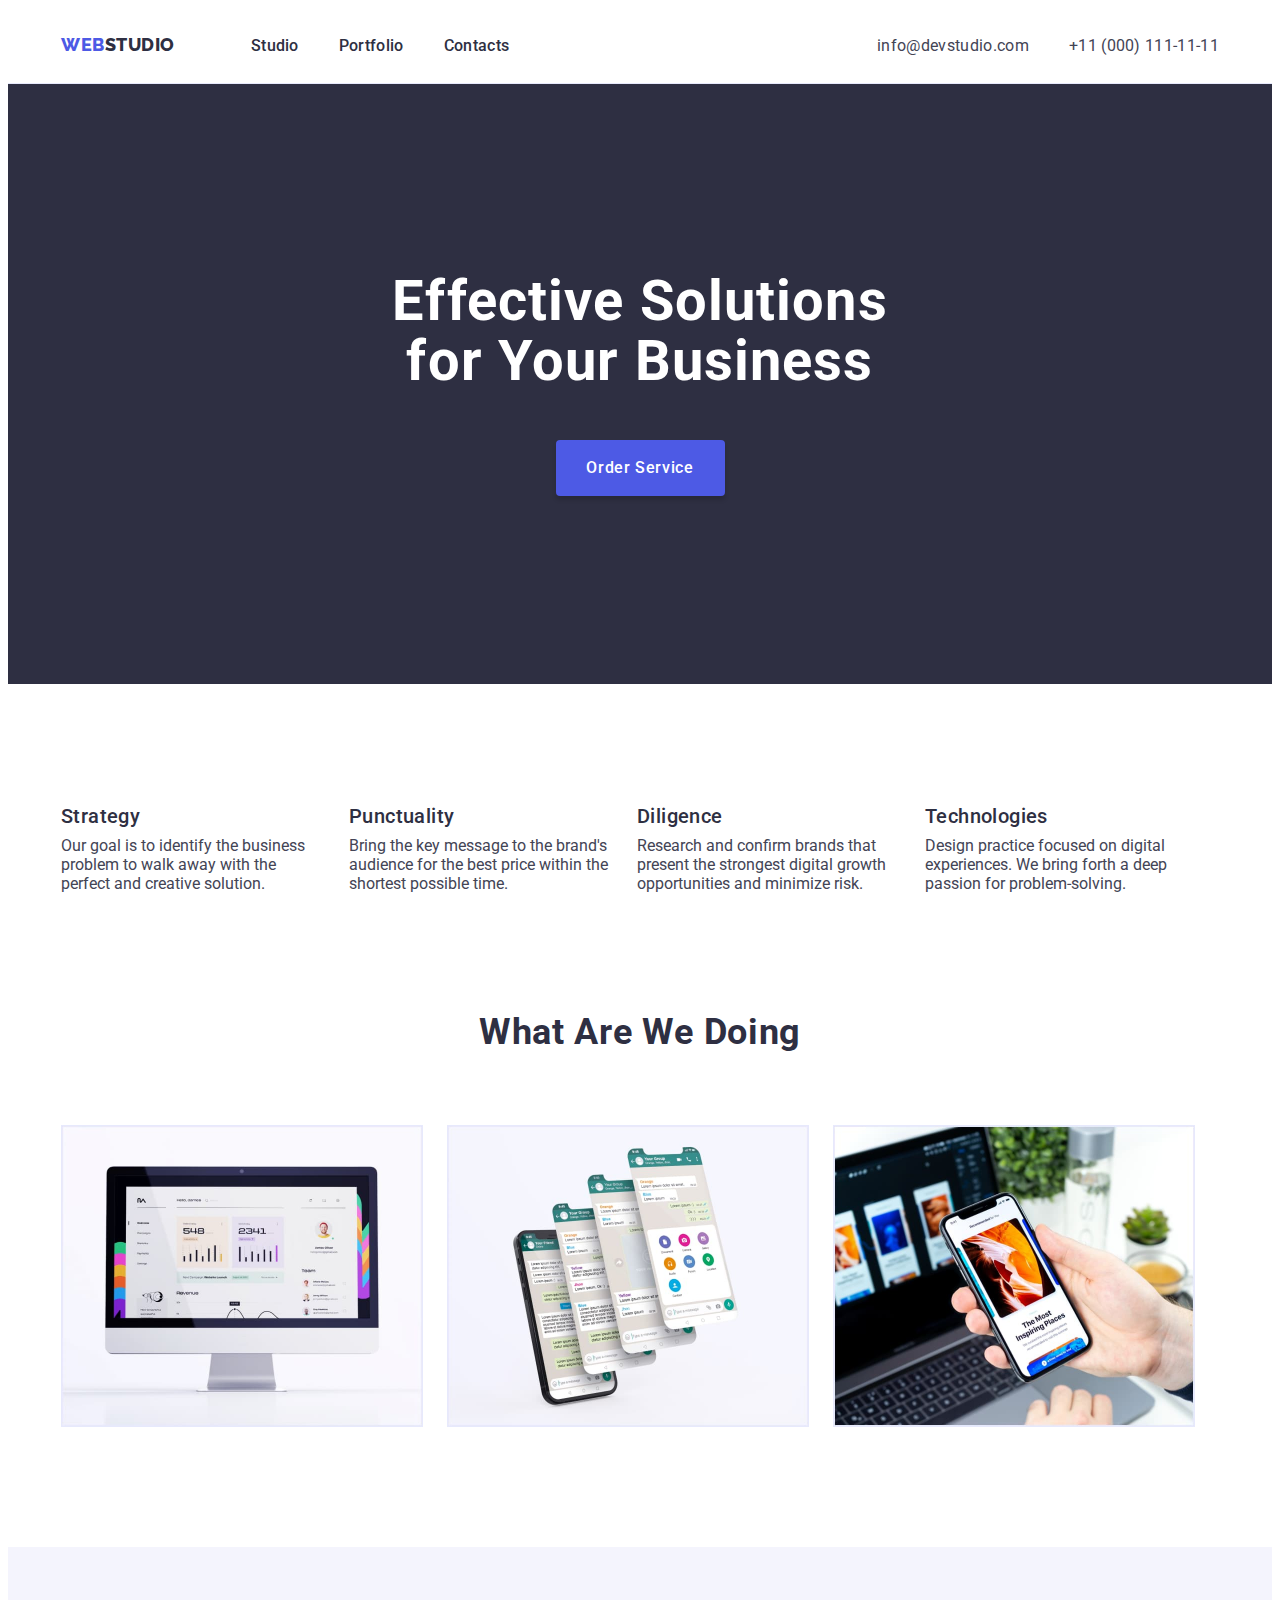
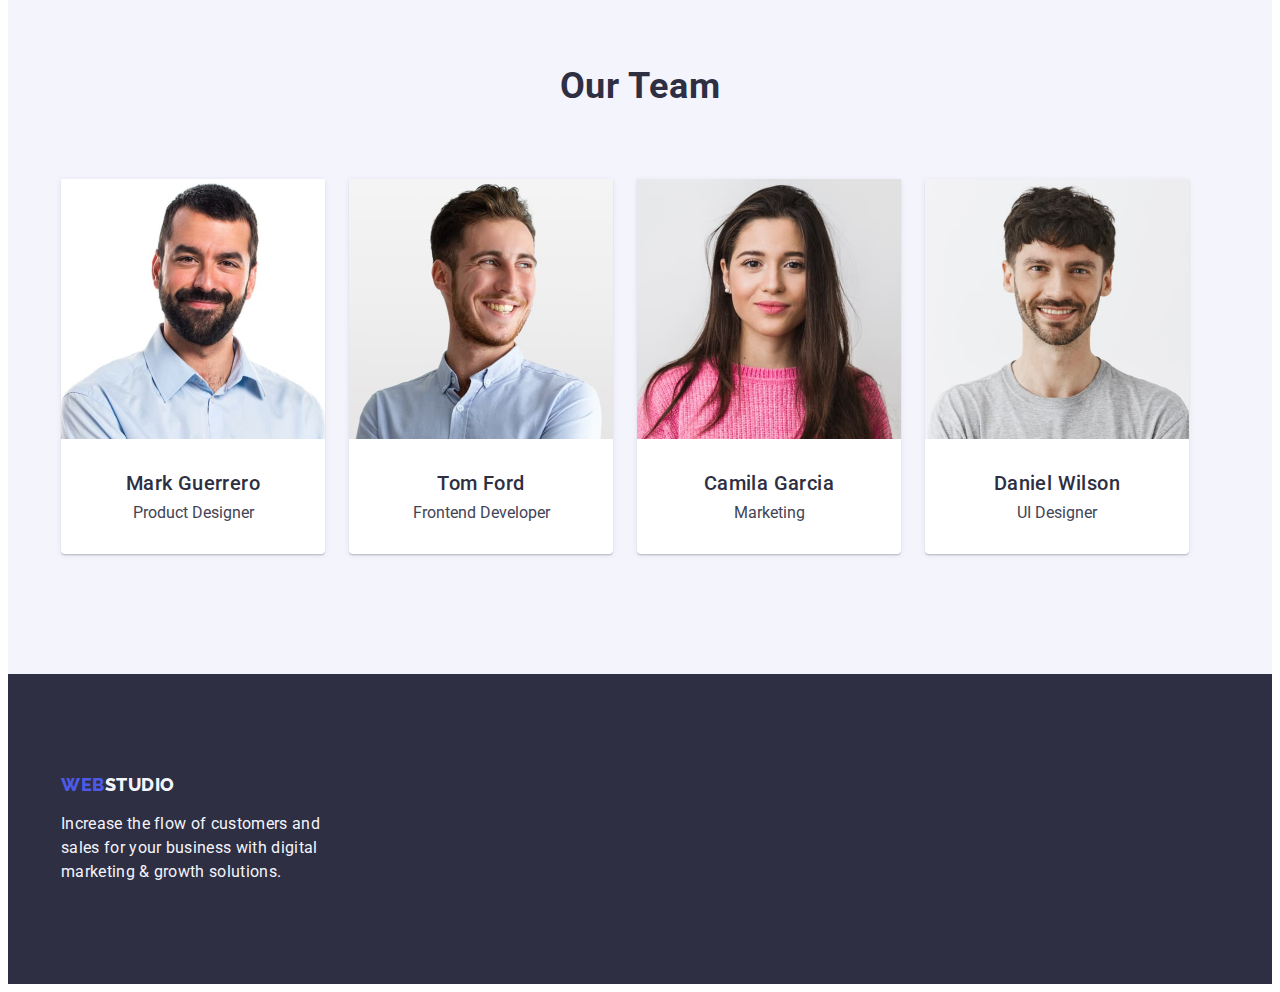
==== index.html @ fdedf4cd "Initial commit" ====
<!DOCTYPE html>
<html lang="en">
<head>
    <meta charset="UTF-8">
    <meta http-equiv="X-UA-Compatible" content="IE=edge">
    <meta name="viewport" content="width=device-width, initial-scale=1.0">
    <title>WebStudio</title>
    <link rel="preconnect" href="https://fonts.googleapis.com">
    <link rel="preconnect" href="https://fonts.gstatic.com" crossorigin>
    <link href="https://fonts.googleapis.com/css2?family=Raleway:wght@800&family=Roboto:wght@400;500;700;900&display=swap"
        rel="stylesheet">
    <link rel="stylesheet" href="https://cdnjs.cloudflare.com/ajax/libs/modern-normalize/1.1.0/modern-normalize.min.css" integrity="sha512-wpPYUAdjBVSE4KJnH1VR1HeZfpl1ub8YT/NKx4PuQ5NmX2tKuGu6U/JRp5y+Y8XG2tV+wKQpNHVUX03MfMFn9Q==" crossorigin="anonymous" referrerpolicy="no-referrer" />
    <link rel="stylesheet" href="./css/styles.css">
</head>
<body>
 <!-- HEADER -->
    <header class="header">
        <div class="container header-container">
<!-- NAVIGATION -->
            <nav class="header-menu">
                <a class="header-logo logo link" href="./index.html">
                    Web<span class="black-part-logo">Studio</span>
                </a>
                <ul class="header-menu-list list">
                    <li class="header-menu-item list-item">
                        <a class="header-menu-link link" href="./index.html">Studio</a>
                    </li>
                    <li class="header-menu-item list-item">
                        <a class="header-menu-link link" href="./portfolio.html">Portfolio</a>
                    </li>
                    <li class="header-menu-item list-item">
                        <a class="header-menu-link link" href="">Contacts</a>
                    </li>
                </ul>
            </nav>
    <!-- /NAVIGATION -->
            <address class="header-contact">
                <ul class="header-contact-list list">
                    <li class="header-contact-item list-item">
                        <a class="info-link link" href="mailto:info@devstudio.com">info@devstudio.com</a>
                    </li>
                    <li class="header-contact-item list-item">
                        <a class="info-link link" href="tel:+110001111111">+11 (000) 111-11-11</a>
                    </li>
                </ul>
            </address>
        </div>
    </header>
<!-- /HEADER -->
<!-- MAIN -->
    <main >
<!-- HERO -->
        <section class="hero">
            <div class="container">
                <h1 class="hero-title primary-title">Effective Solutions for Your Business</h1>
                <button class="hero-order-btn" type="button">Order Service</button>
        </div>
        </section>
<!-- /HERO -->
<!-- PRODUCTIVITY -->
        <section class="productivity section">
            <div class="container">
                <h2 hidden class="productivity-title secondary-title ">Productivity</h2>
                <ul class="productivity-list list">
                    <li class="productivity-item list-item">
                        <h3 class="productivity-subtitle title-cards" >Strategy</h3>
                        <p class="productivity-text">Our goal is to identify the business problem to walk away with the perfect and creative solution.</p>
                    </li>
                    <li class="productivity-item list-item">
                        <h3 class="productivity-subtitle title-cards">Punctuality</h3>
                        <p class="productivity-text">Bring the key message to the brand's audience for the best price within the shortest possible time.</p>
                    </li>
                    <li class="productivity-item list-item">
                        <h3 class="productivity-subtitle title-cards">Diligence</h3>
                        <p class="productivity-text">Research and confirm brands that present the strongest digital growth opportunities and minimize risk.</p>
                    </li>
                    <li class="productivity-item list-item">
                        <h3 class="productivity-subtitle title-cards">Technologies</h3>
                        <p class="productivity-text">Design practice focused on digital experiences. We bring forth a deep passion for problem-solving.</p>
                    </li>
                </ul>
        </div>
        </section>
<!-- /PRODUCTIVITY -->
<!-- ACTIVITY -->
       <section class="activity">
            <div class="container">
                <h2 class="actitvity-title secondary-title">What are we doing</h2>
                <ul class="activity-list list">
                    <li class="activity-item list-item">
                        <img class="activity-img" src="./images/image1.jpg" alt="computer with website" width="360" height="300">
                    </li>
                    <li class="activity-item list-item">
                        <img class="activity-img" src="./images/image2.jpg" alt="live chat support" width="360" height="300">
                    </li>
                    <li class="activity-item list-item">
                        <img class="activity-img" src="./images/image3.jpg" alt="site application" width="360" height="300">
                    </li>
                </ul>
            </div>
       </section>
<!-- /ACTIVITY -->
<!-- TEAM -->
        <section class="team section">
            <div class="container">
                <h2 class="team-title secondary-title">Our Team</h2>
                <ul class="team-list list">
                    <li class="team-item list-item">
                        <img class="team-img img" src="./images/team1.jpg" alt="team representative Mark" width="264" height="260">
                        <div class="text-cards">
                            <h3 class="team-subtitle title-cards">Mark Guerrero</h3> 
                            <p class="team-text ">Product Designer</p> 
                        </div>
                    </li>
                    <li class="team-item list-item">
                        <img class="team-img img" src="./images/team2.jpg" alt="team representative Tom" width="264" height="260">
                        <div class="text-cards">
                            <h3 class="team-subtitle title-cards">Tom Ford</h3>
                            <p class="team-text ">Frontend Developer</p>
                        </div>
                    </li>
                    <li class="team-item list-item">
                        <img class="team-img img" src="./images/team3.jpg" alt="team representative Camila" width="264" height="260">
                        <div class="text-cards">
                            <h3 class="team-subtitle title-cards">Camila Garcia</h3>
                            <p class="team-text ">Marketing</p> 
                        </div>
                    </li>
                    <li class="team-item list-item">
                        <img class="team-img img" src="./images/team4.jpg" alt="team representative Daniel" width="264" height="260">
                        <div class="text-cards">
                            <h3 class="team-subtitle title-cards">Daniel Wilson</h3>  
                            <p class="team-text ">UI Designer</p> 
                        </div>
                    </li>
                </ul>
            </div>
        </section>
<!-- /TEAM -->
    </main>
<!-- /MAIN -->
<!-- FOOTER -->
    <footer class="footer">
        <div class="container">
            <a class="footer-logo logo link" href="./index.html">
                Web<span class="footer-span black-part-logo">Studio</span>
            </a>
            <p class="footer-text">Increase the flow of customers and sales for your business with digital marketing & growth solutions.</p>
        </div>
    </footer>
<!-- /FOOTER -->
</body>
</html>
---- css/styles.css ----
:root{
    --main-font: "Roboto", sans-serif;
    --secondary-font: 'Raleway', sans-serif;
    --main-text-color: #2E2F42;
    --secondary-text-color: #434455;
    --background-title-btn-color: #FFFFFF;
    --logo-btn-color: #4d5ae5;
    --hover-color: #404BBF;
    --team-filter-footer-background: #F4F4FD;
    --border-header-color: #E7E9FC;
}

li {
    list-style: none;
}

a {
    text-decoration: none;
}

p, 
h1, 
h2, 
h3, 
h4, 
h5, 
h6{
    margin: 0;
}

ul{
    margin: 0;
    padding-left: 0;
}

button{
    cursor: pointer;
}

address{
    font-style: normal;
}

img{
    display: block;
}

.container{
    width: 1158px;
    padding-right: 15px;
    padding-left: 15px;
    margin: 0 auto;
}

.section{
    padding-top: 120px;
    padding-bottom: 120px;
}
/* ======= COMPONENTS ======= */
.secondary-title {
    font-weight: 700;
    font-size: 36px;
    line-height: 1.11;
    letter-spacing: 0.02em;
    text-transform: capitalize;
    text-align: center;
    color: var(--main-text-color);
    margin-bottom: 72px;
}

.title-cards {
    font-weight: 500;
    font-size: 20px;
    line-height: 1.2;
    letter-spacing: 0.02em;
    color: var(--main-text-color);
    margin-bottom: 8px;
}

/* ======= /COMPONENTS ======= */
body {
    background-color: var(--background-title-btn-color);
    font-family: var(--main-font);
    font-size: 16px;
    color: var(--secondary-text-color);
}
/* =======HEADER======= */
.header{
    border-bottom: 1px solid var(--border-header-color);
    padding-top: 25.5px;
    padding-bottom: 25.5px;
}
/* ======= LOGO ======= */
.logo {
    font-family: var(--secondary-font);
    font-weight: 800;
    font-size: 18px;
    line-height: 1.17;
    letter-spacing: 0.03em;
    text-transform: uppercase;
    color: var(--logo-btn-color);
    margin-right: 76px;
}

.black-part-logo {
    color: var(--main-text-color);
}

/* ======= /LOGO ======= */
/* ======= NAV ======= */
.header-container{
    display: flex;
    align-items: center;
    
}

.header-menu{
    display: flex;
    margin-right: auto;
}

.header-menu-link {
    font-weight: 500;
    color: var(--main-text-color);
    letter-spacing: 0.02em;
    line-height: 1.5;
}

.header-menu-list{
    display: flex;
    gap: 40px;
}

.header-menu-link:hover,
.header-menu-link:focus {
    color: var(--hover-color);
}

.header-contact {
    color: var(--secondary-text-color);
    letter-spacing: 0.02em;
    line-height: 1.5;
}

.header-contact-list{
    display: flex;
    gap: 40px;
}

.info-link {
    color: var(--secondary-text-color);
}

.info-link:hover,
.info-link:focus {
    color: var(--hover-color);
}

/* ======= CONTACTS ======= */

/* ======= HERO ======= */
.hero {
    background-color: var(--main-text-color);
    padding-top: 188px;
    padding-bottom: 188px;
}

.hero-title{
    max-width: 496px;
    margin: 0 auto 48px;
}
.primary-title {
    text-align: center;
    font-size: 56px;
    line-height: 1.07;
    letter-spacing: 0.02em;
    color: var(--background-title-btn-color);
}

.hero-order-btn {
    display: block;
    min-width: 169px;
    height: 56px;
    background-color: var(--logo-btn-color);
    font-family: var(--main-font);
    font-weight: 500;
    font-size: 16px;
    line-height: 1.5;
    letter-spacing: 0.04em;
    color: var(--background-title-btn-color);
    border-radius: 4px;
    box-shadow: 0px 4px 4px rgba(0, 0, 0, 0.15);
    border: none;
    padding: 0;
    margin: 0 auto;
}

.hero-order-btn:hover,
.hero-order-btn:focus {
    background-color: var(--hover-color);
    cursor: pointer;
}
/* =======PRODUCTIVITY====== */
.productivity-list{
    display: flex;
    gap: 24px;
}

.productivity-item{
    width: 264px;
}

/* =======ACTIVITY====== */
.activity{
    padding-bottom: 120px;
}

.activity-list{
    display: flex;
    gap: 24px;
}

.activity-item{
    border: 1px solid #E7E9FC;
}
/* ======= TEAM ======= */
.team {
    background-color:var(--team-filter-footer-background);
}

.team-list{
    display: flex;
    gap: 24px;
}

.team-item {
    background-color: var(--background-title-btn-color);
    box-shadow: 0px 1px 6px rgba(46, 47, 66, 0.08), 0px 1px 1px rgba(46, 47, 66, 0.16), 0px 2px 1px rgba(46, 47, 66, 0.08);
    border-radius: 0px 0px 4px 4px;
}

.team-subtitle{
    text-align: center;
}

.team-text{
    text-align: center;
}

.text-cards{
    padding-bottom: 32px;
    padding-top: 32px;
}

/* ======= FOOTER ======= */
.footer {
    background-color: var(--main-text-color);
    padding-top: 100px;
    padding-bottom: 100px;
}

.footer-span {
    color: var(--team-filter-footer-background);
}

.footer-text {
    color: var(--team-filter-footer-background);
    letter-spacing: 0.02em;
    line-height: 1.5;
    margin-top: 17.5px;
    width: 264px;
}


/* ======= /FOOTER ======= */
/* ========PORTFOLIO====== */
.filter{
    padding-top: 96px;
    padding-bottom: 120px;
}
.filter-btn {
    background-color: var(--team-filter-footer-background);
    font-family: var(--main-font);
    font-weight: 500;
    font-size: 16px;
    line-height: 1.5;
    letter-spacing: 0.04em;
    color: var(--logo-btn-color);
    border: 1px solid #E7E9FC;
    border-radius: 4px;
    padding: 12px 24px;
}
.filter-list{
    margin-bottom: 72px;
    display: flex;
    justify-content: center;
    gap: 24px;
}
.filter-btn:hover,
.filter-btn:focus {
    background-color: var(--hover-color);
    cursor: pointer;
    color: var(--background-title-btn-color);
}

.portfolio-text {
    color: var(--secondary-text-color);
    letter-spacing: 0.02em;
    line-height: 1.5;
}
.portfolio-list{
    display: flex;
    flex-wrap: wrap;
}

.portfolio-item{
    border: 1px solid #E7E9FC;
    margin-right: 21px;
    margin-bottom: 48px;
}

.portfolio-item:nth-child(3n + 3){
    margin-right: 0;
}

.portfolio-item:nth-last-child(-n + 3) {
    margin-bottom: 0;
}

.portfolio-img-link > .text-cards{
    padding-left: 16px;
}
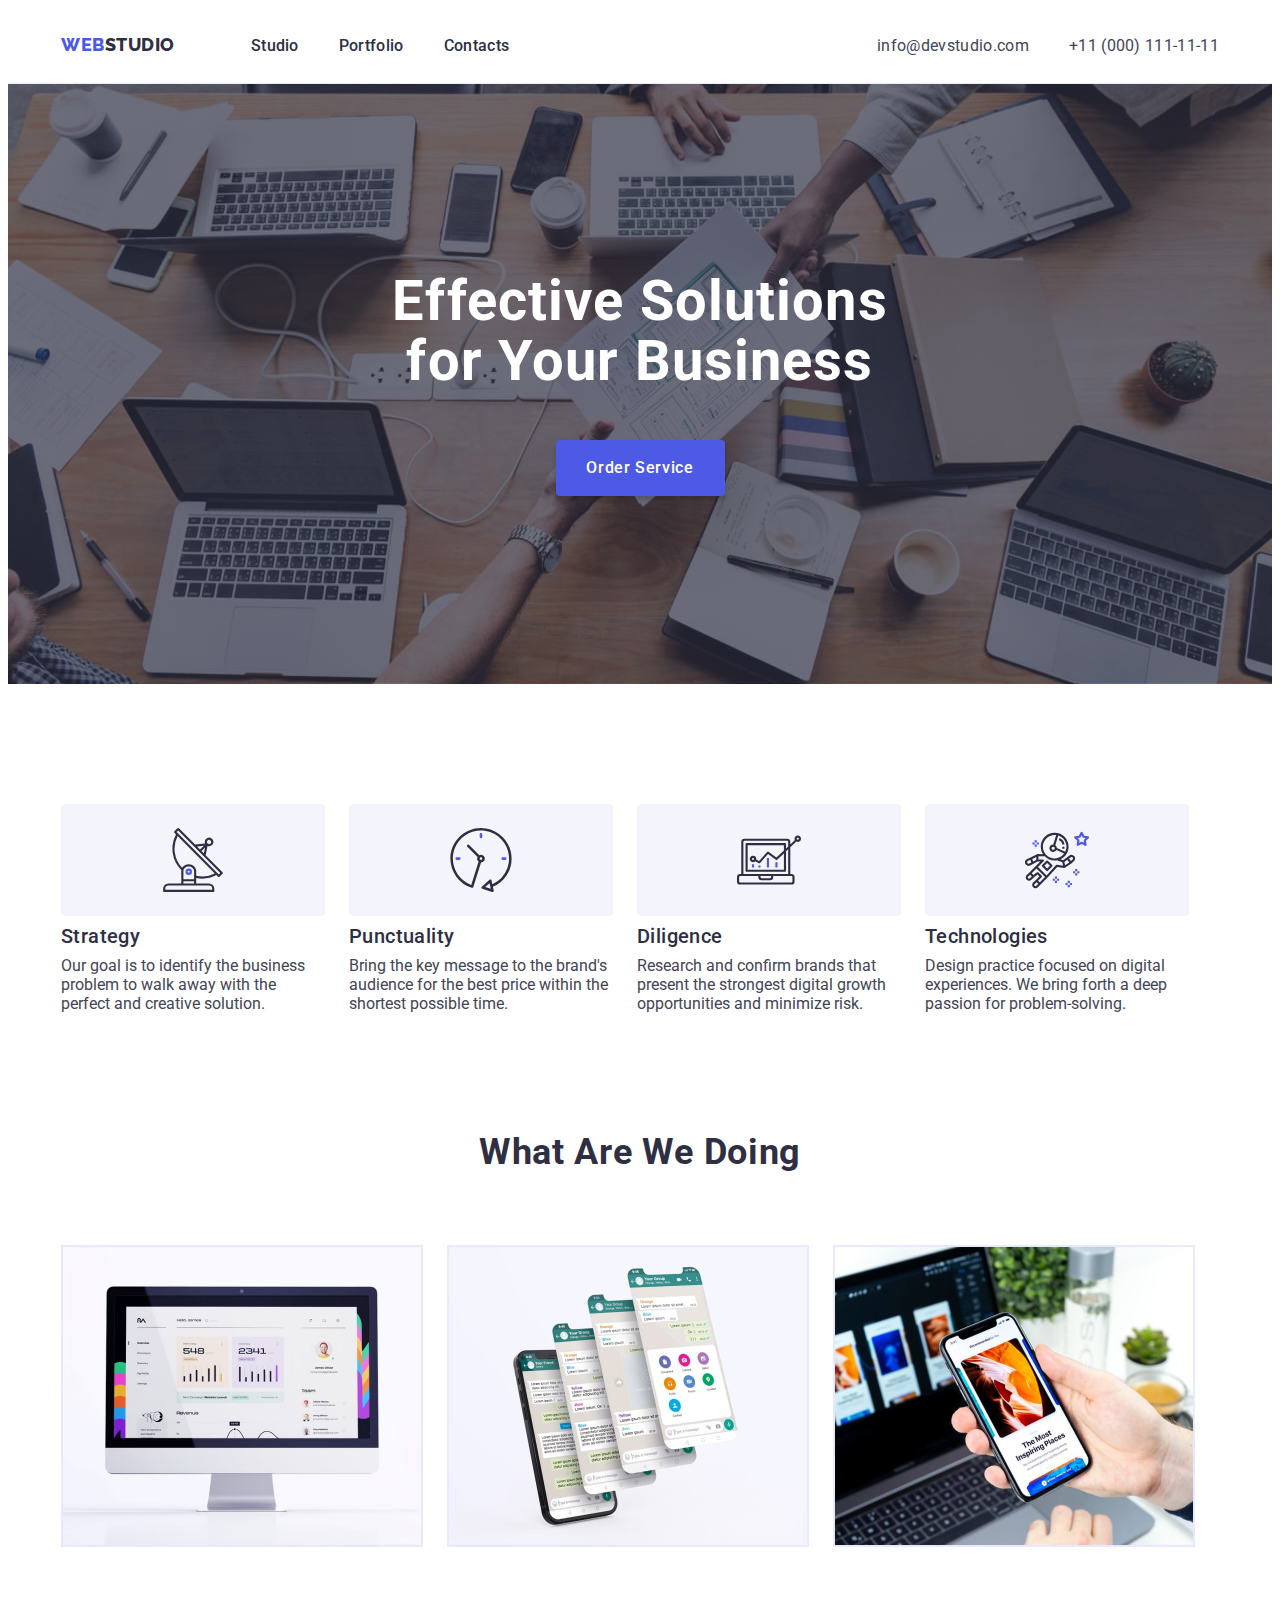
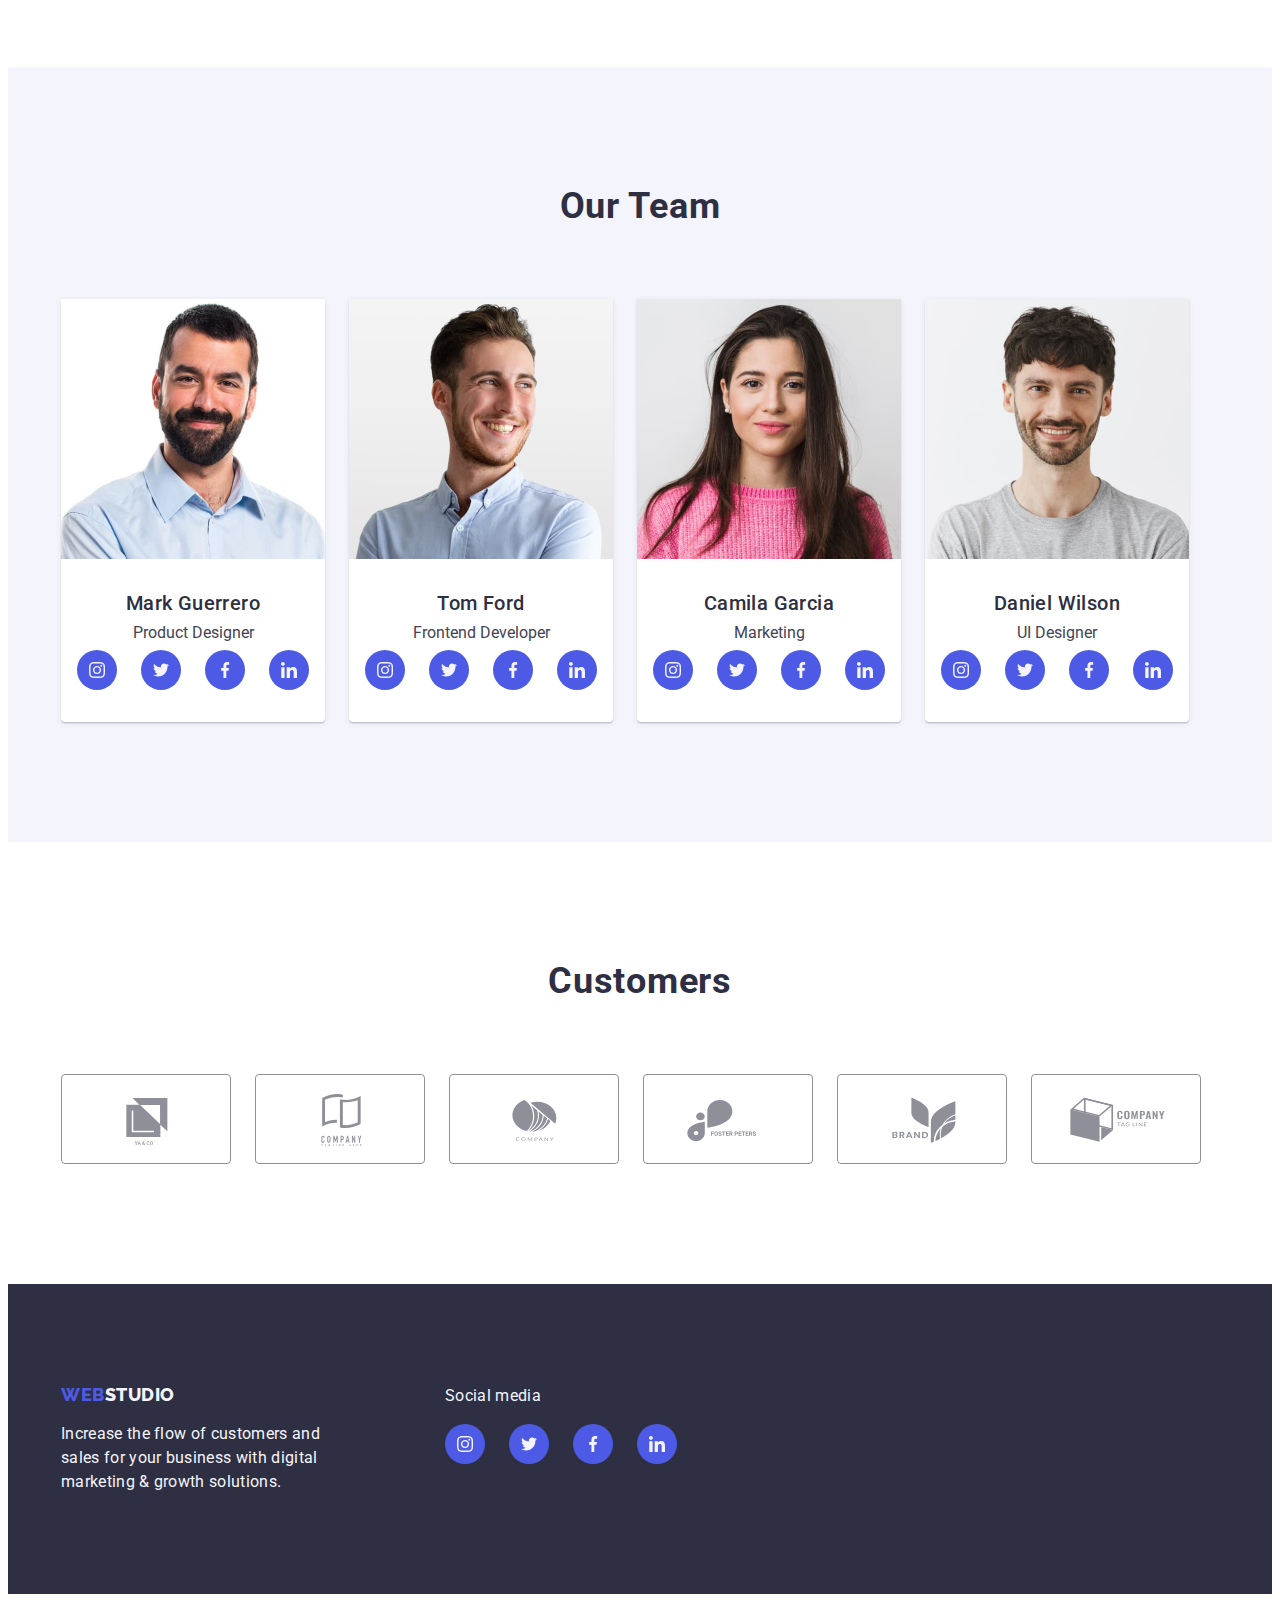
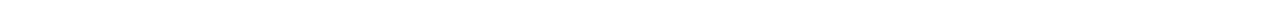
==== commit 521c6978: "hw4-p1" ====
--- a/index.html
+++ b/index.html
@@ -63,20 +63,48 @@
                 <h2 hidden class="productivity-title secondary-title ">Productivity</h2>
                 <ul class="productivity-list list">
                     <li class="productivity-item list-item">
-                        <h3 class="productivity-subtitle title-cards" >Strategy</h3>
-                        <p class="productivity-text">Our goal is to identify the business problem to walk away with the perfect and creative solution.</p>
+                        <div class="productivity-text">
+                            <a class="productivity-icon-link link" href="">
+                                <svg class="productivity-icon" width="64px" height="64px">
+                                    <use href="./images/icons.svg#icon-productivity-strategy"></use>
+                                </svg>
+                            </a>
+                            <h3 class="productivity-subtitle title-cards" >Strategy</h3>
+                            <p class="productivity-text">Our goal is to identify the business problem to walk away with the perfect and creative solution.</p>
+                        </div>
                     </li>
                     <li class="productivity-item list-item">
-                        <h3 class="productivity-subtitle title-cards">Punctuality</h3>
-                        <p class="productivity-text">Bring the key message to the brand's audience for the best price within the shortest possible time.</p>
+                        <div class="productivity-text">
+                            <a class="productivity-icon-link link" href="">
+                                <svg class="productivity-icon" width="64px" height="64px">
+                                    <use href="./images/icons.svg#icon-productivity-punctuality"></use>
+                                </svg>
+                            </a>
+                            <h3 class="productivity-subtitle title-cards">Punctuality</h3>
+                            <p class="productivity-text">Bring the key message to the brand's audience for the best price within the shortest possible time.</p>
+                        </div>
                     </li>
                     <li class="productivity-item list-item">
-                        <h3 class="productivity-subtitle title-cards">Diligence</h3>
-                        <p class="productivity-text">Research and confirm brands that present the strongest digital growth opportunities and minimize risk.</p>
+                        <div class="productivity-text">
+                            <a class="productivity-icon-link link" href="">
+                                <svg class="productivity-icon" width="64px" height="64px">
+                                    <use href="./images/icons.svg#icon-productivity-diligence"></use>
+                                </svg>
+                            </a>
+                            <h3 class="productivity-subtitle title-cards">Diligence</h3>
+                            <p class="productivity-text">Research and confirm brands that present the strongest digital growth opportunities and minimize risk.</p>
+                        </div>
                     </li>
                     <li class="productivity-item list-item">
-                        <h3 class="productivity-subtitle title-cards">Technologies</h3>
-                        <p class="productivity-text">Design practice focused on digital experiences. We bring forth a deep passion for problem-solving.</p>
+                        <div class="productivity-text">
+                            <a class="productivity-icon-link link" href="">
+                                <svg class="productivity-icon" width="64px" height="64px">
+                                    <use href="./images/icons.svg#icon-productivity-technologies"></use>
+                                </svg>
+                            </a>
+                            <h3 class="productivity-subtitle title-cards">Technologies</h3>
+                            <p class="productivity-text">Design practice focused on digital experiences. We bring forth a deep passion for problem-solving.</p>
+                        </div>
                     </li>
                 </ul>
         </div>
@@ -110,6 +138,36 @@
                         <div class="text-cards">
                             <h3 class="team-subtitle title-cards">Mark Guerrero</h3> 
                             <p class="team-text ">Product Designer</p> 
+                            <ul class="soc-list list">
+                                <li class="soc-list-item">
+                                    <a class="soc-icon-link link" href="">
+                                        <svg class="soc-icon" width="16px" height="16px">
+                                            <use href="./images/icons.svg#icon-instagram"></use>
+                                        </svg>
+                                    </a>
+                                </li>
+                                <li class="soc-list-item">
+                                    <a class="soc-icon-link link" href="">
+                                        <svg class="soc-icon" width="16px" height="16px">
+                                            <use href="./images/icons.svg#icon-twitter"></use>
+                                        </svg>
+                                    </a>
+                                </li>
+                                <li class="soc-list-item">
+                                    <a class="soc-icon-link link" href="">
+                                        <svg class="soc-icon" width="16px" height="16px">
+                                            <use href="./images/icons.svg#icon-facebook"></use>
+                                        </svg>
+                                    </a>
+                                </li>
+                                <li class="soc-list-item">
+                                    <a class="soc-icon-link link" href="">
+                                        <svg class="soc-icon" width="16px" height="16px">
+                                            <use href="./images/icons.svg#icon-linkedin"></use>
+                                        </svg>
+                                    </a>
+                                </li>
+                            </ul>
                         </div>
                     </li>
                     <li class="team-item list-item">
@@ -117,6 +175,36 @@
                         <div class="text-cards">
                             <h3 class="team-subtitle title-cards">Tom Ford</h3>
                             <p class="team-text ">Frontend Developer</p>
+                            <ul class="soc-list list">
+                                <li class="soc-list-item">
+                                    <a class="soc-icon-link link" href="">
+                                        <svg class="soc-icon" width="16px" height="16px">
+                                            <use href="./images/icons.svg#icon-instagram"></use>
+                                        </svg>
+                                    </a>
+                                </li>
+                                <li class="soc-list-item">
+                                    <a class="soc-icon-link link" href="">
+                                        <svg class="soc-icon" width="16px" height="16px">
+                                            <use href="./images/icons.svg#icon-twitter"></use>
+                                        </svg>
+                                    </a>
+                                </li>
+                                <li class="soc-list-item">
+                                    <a class="soc-icon-link link" href="">
+                                        <svg class="soc-icon" width="16px" height="16px">
+                                            <use href="./images/icons.svg#icon-facebook"></use>
+                                        </svg>
+                                    </a>
+                                </li>
+                                <li class="soc-list-item">
+                                    <a class="soc-icon-link link" href="">
+                                        <svg class="soc-icon" width="16px" height="16px">
+                                            <use href="./images/icons.svg#icon-linkedin"></use>
+                                        </svg>
+                                    </a>
+                                </li>
+                            </ul>
                         </div>
                     </li>
                     <li class="team-item list-item">
@@ -124,6 +212,36 @@
                         <div class="text-cards">
                             <h3 class="team-subtitle title-cards">Camila Garcia</h3>
                             <p class="team-text ">Marketing</p> 
+                            <ul class="soc-list list">
+                                <li class="soc-list-item">
+                                    <a class="soc-icon-link link" href="">
+                                        <svg class="soc-icon" width="16px" height="16px">
+                                            <use href="./images/icons.svg#icon-instagram"></use>
+                                        </svg>
+                                    </a>
+                                </li>
+                                <li class="soc-list-item">
+                                    <a class="soc-icon-link link" href="">
+                                        <svg class="soc-icon" width="16px" height="16px">
+                                            <use href="./images/icons.svg#icon-twitter"></use>
+                                        </svg>
+                                    </a>
+                                </li>
+                                <li class="soc-list-item">
+                                    <a class="soc-icon-link link" href="">
+                                        <svg class="soc-icon" width="16px" height="16px">
+                                            <use href="./images/icons.svg#icon-facebook"></use>
+                                        </svg>
+                                    </a>
+                                </li>
+                                <li class="soc-list-item">
+                                    <a class="soc-icon-link link" href="">
+                                        <svg class="soc-icon" width="16px" height="16px">
+                                            <use href="./images/icons.svg#icon-linkedin"></use>
+                                        </svg>
+                                    </a>
+                                </li>
+                            </ul>
                         </div>
                     </li>
                     <li class="team-item list-item">
@@ -131,21 +249,136 @@
                         <div class="text-cards">
                             <h3 class="team-subtitle title-cards">Daniel Wilson</h3>  
                             <p class="team-text ">UI Designer</p> 
+                            <ul class="soc-list list">
+                                <li class="soc-list-item">
+                                    <a class="soc-icon-link link" href="">
+                                        <svg class="soc-icon" width="16px" height="16px">
+                                            <use href="./images/icons.svg#icon-instagram"></use>
+                                        </svg>
+                                    </a>
+                                </li>
+                                <li class="soc-list-item">
+                                    <a class="soc-icon-link link" href="">
+                                        <svg class="soc-icon" width="16px" height="16px">
+                                            <use href="./images/icons.svg#icon-twitter"></use>
+                                        </svg>
+                                    </a>
+                                </li>
+                                <li class="soc-list-item">
+                                    <a class="soc-icon-link link" href="">
+                                        <svg class="soc-icon" width="16px" height="16px">
+                                            <use href="./images/icons.svg#icon-facebook"></use>
+                                        </svg>
+                                    </a>
+                                </li>
+                                <li class="soc-list-item">
+                                    <a class="soc-icon-link link" href="">
+                                        <svg class="soc-icon" width="16px" height="16px">
+                                            <use href="./images/icons.svg#icon-linkedin"></use>
+                                        </svg>
+                                    </a>
+                                </li>
+                            </ul>
                         </div>
                     </li>
                 </ul>
             </div>
         </section>
 <!-- /TEAM -->
+<!-- CUSTOMERS -->
+        <section class="customers  section">
+            <div class="container">
+                <h2 class="customers-title secondary-title">Customers</h2>
+                <ul class="customers-list list">
+                    <li class="customers-item">
+                        <a class="customers-icon-link link" href="">
+                            <svg class="customers-icon" width="104px" height="56px">
+                                <use href="./images/icons.svg#icon-customers-logo1"></use>
+                            </svg>
+                        </a>
+                    </li>
+                    <li class="customers-item">
+                        <a class="customers-icon-link link" href="">
+                            <svg class="customers-icon" width="104px" height="56px">
+                                <use href="./images/icons.svg#icon-customers-logo2"></use>
+                            </svg>
+                        </a>
+                    </li>
+                    <li class="customers-item">
+                        <a class="customers-icon-link link" href="">
+                            <svg class="customers-icon" width="104px" height="56px">
+                                <use href="images/icons.svg#icon-customers-logo-3"></use>
+                            </svg>
+                        </a>
+                    </li>
+                    <li class="customers-item">
+                        <a class="customers-icon-link link" href="">
+                            <svg class="customers-icon" width="104px" height="56px">
+                                <use href="./images/icons.svg#icon-customers-logo4"></use>
+                            </svg>
+                        </a>
+                    </li>
+                    <li class="customers-item">
+                        <a class="customers-icon-link link" href="">
+                            <svg class="customers-icon" width="104px" height="56px">
+                                <use href="./images/icons.svg#icon-customers-logo5"></use>
+                            </svg>
+                        </a>
+                    </li>
+                    <li class="customers-item">
+                        <a class="customers-icon-link link" href="">
+                            <svg class="customers-icon" width="104px" height="56px">
+                                <use href="./images/icons.svg#icon-customers-logo6"></use>
+                            </svg>
+                        </a>
+                    </li>
+                </ul>
+            </div>
+        </section>
     </main>
 <!-- /MAIN -->
 <!-- FOOTER -->
     <footer class="footer">
-        <div class="container">
+        <div class="container footer-container">
+            <div class="footer-logo-text">
             <a class="footer-logo logo link" href="./index.html">
                 Web<span class="footer-span black-part-logo">Studio</span>
             </a>
             <p class="footer-text">Increase the flow of customers and sales for your business with digital marketing & growth solutions.</p>
+            </div>
+            <div class="footer-soc">
+                <p class="footer-text">Social media</p>
+                <ul class="soc-list list">
+                    <li class="soc-list-item">
+                        <a class="soc-icon-link link" href="">
+                            <svg class="soc-icon" width="16px" height="16px">
+                                <use href="./images/icons.svg#icon-instagram"></use>
+                            </svg>
+                        </a>
+                    </li>
+                    <li class="soc-list-item">
+                        <a class="soc-icon-link link" href="">
+                            <svg class="soc-icon" width="16px" height="16px">
+                                <use href="./images/icons.svg#icon-twitter"></use>
+                            </svg>
+                        </a>
+                    </li>
+                    <li class="soc-list-item">
+                        <a class="soc-icon-link link" href="">
+                            <svg class="soc-icon" width="16px" height="16px">
+                                <use href="./images/icons.svg#icon-facebook"></use>
+                            </svg>
+                        </a>
+                    </li>
+                    <li class="soc-list-item">
+                        <a class="soc-icon-link link" href="">
+                            <svg class="soc-icon" width="16px" height="16px">
+                                <use href="./images/icons.svg#icon-linkedin"></use>
+                            </svg>
+                        </a>
+                    </li>
+                </ul>
+            </div>
         </div>
     </footer>
 <!-- /FOOTER -->
--- a/css/styles.css
+++ b/css/styles.css
@@ -9,7 +9,9 @@
     --hover-color: #404BBF;
     --team-filter-footer-background: #F4F4FD;
     --border-header-color: #E7E9FC;
-}
+    --hero-bg-gradient: linear-gradient(rgba(46, 47, 66, 0.7), rgba(46, 47, 66, 0.7));
+    --customers-icon-color: #8E8F99;
+}   
 
 li {
     list-style: none;
@@ -161,7 +163,11 @@
 
 /* ======= HERO ======= */
 .hero {
-    background-color: var(--main-text-color);
+    background-color:var(--main-text-color);
+    background-image: var(--hero-bg-gradient), url(../images/hero-bg.jpg);
+    background-repeat: no-repeat;
+    background-position:  center;
+    background-size: cover;
     padding-top: 188px;
     padding-bottom: 188px;
 }
@@ -211,6 +217,19 @@
     width: 264px;
 }
 
+.productivity-icon-link{
+    display: flex;
+    width: 264px;
+    height: 112px;
+    background-color: #F4F4FD;
+    border-radius: 4px;
+    margin-bottom: 8px;
+    align-items: center;
+    justify-content: center;
+}
+
+
+
 /* =======ACTIVITY====== */
 .activity{
     padding-bottom: 120px;
@@ -246,6 +265,7 @@
 
 .team-text{
     text-align: center;
+    margin-bottom: 8px;
 }
 
 .text-cards{
@@ -253,6 +273,39 @@
     padding-top: 32px;
 }
 
+.soc-list{
+    display: flex;
+    padding-right: 16px;
+    padding-left: 16px;
+    gap: 24px;
+}
+.soc-icon-link{
+    display: flex;
+    width: 40px;
+    height: 40px;
+    border-radius: 50%;
+    background-color: var(--logo-btn-color);
+    align-items: center;
+    justify-content: center;
+}
+/* =======CUSTOMERS====== */
+.customers-list{
+    display: flex;
+    gap: 24px;
+}
+.customers-icon-link{
+    width: 168px;
+    height: 88px;
+    border: 1px solid #8E8F99;
+    border-radius: 4px;
+    border-color: var(--customers-icon-color);
+    display: flex;
+    align-items: center;
+    justify-content: center;
+}
+.customers-icon{
+    fill: var(--customers-icon-color);
+}
 /* ======= FOOTER ======= */
 .footer {
     background-color: var(--main-text-color);
@@ -260,6 +313,9 @@
     padding-bottom: 100px;
 }
 
+.footer-container{
+    display: flex;
+}
 .footer-span {
     color: var(--team-filter-footer-background);
 }
@@ -271,8 +327,16 @@
     margin-top: 17.5px;
     width: 264px;
 }
-
-
+.footer-soc > .footer-text{
+    margin-bottom: 16px;
+    margin-top: 0;
+}
+.footer-logo-text{
+    margin-right: 120px;
+}
+.footer-soc > .soc-list{
+    padding: 0;
+}
 /* ======= /FOOTER ======= */
 /* ========PORTFOLIO====== */
 .filter{
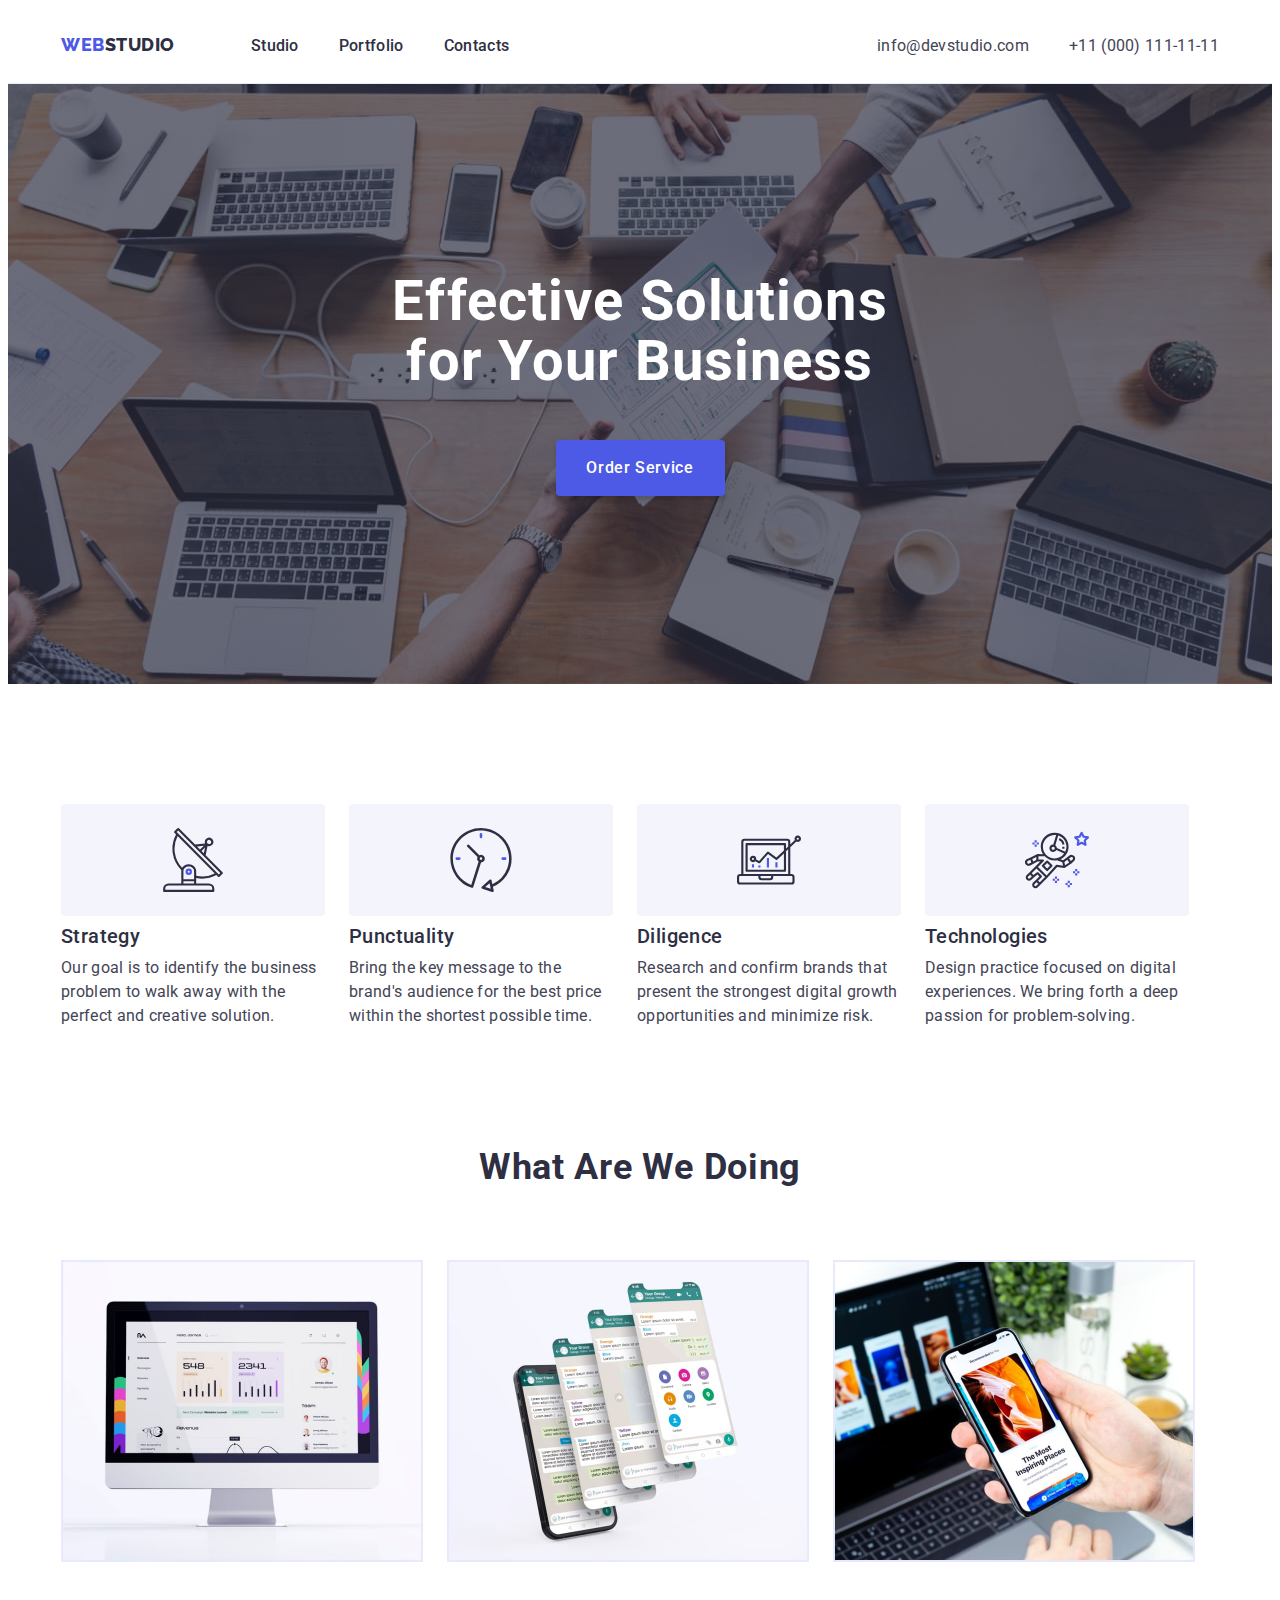
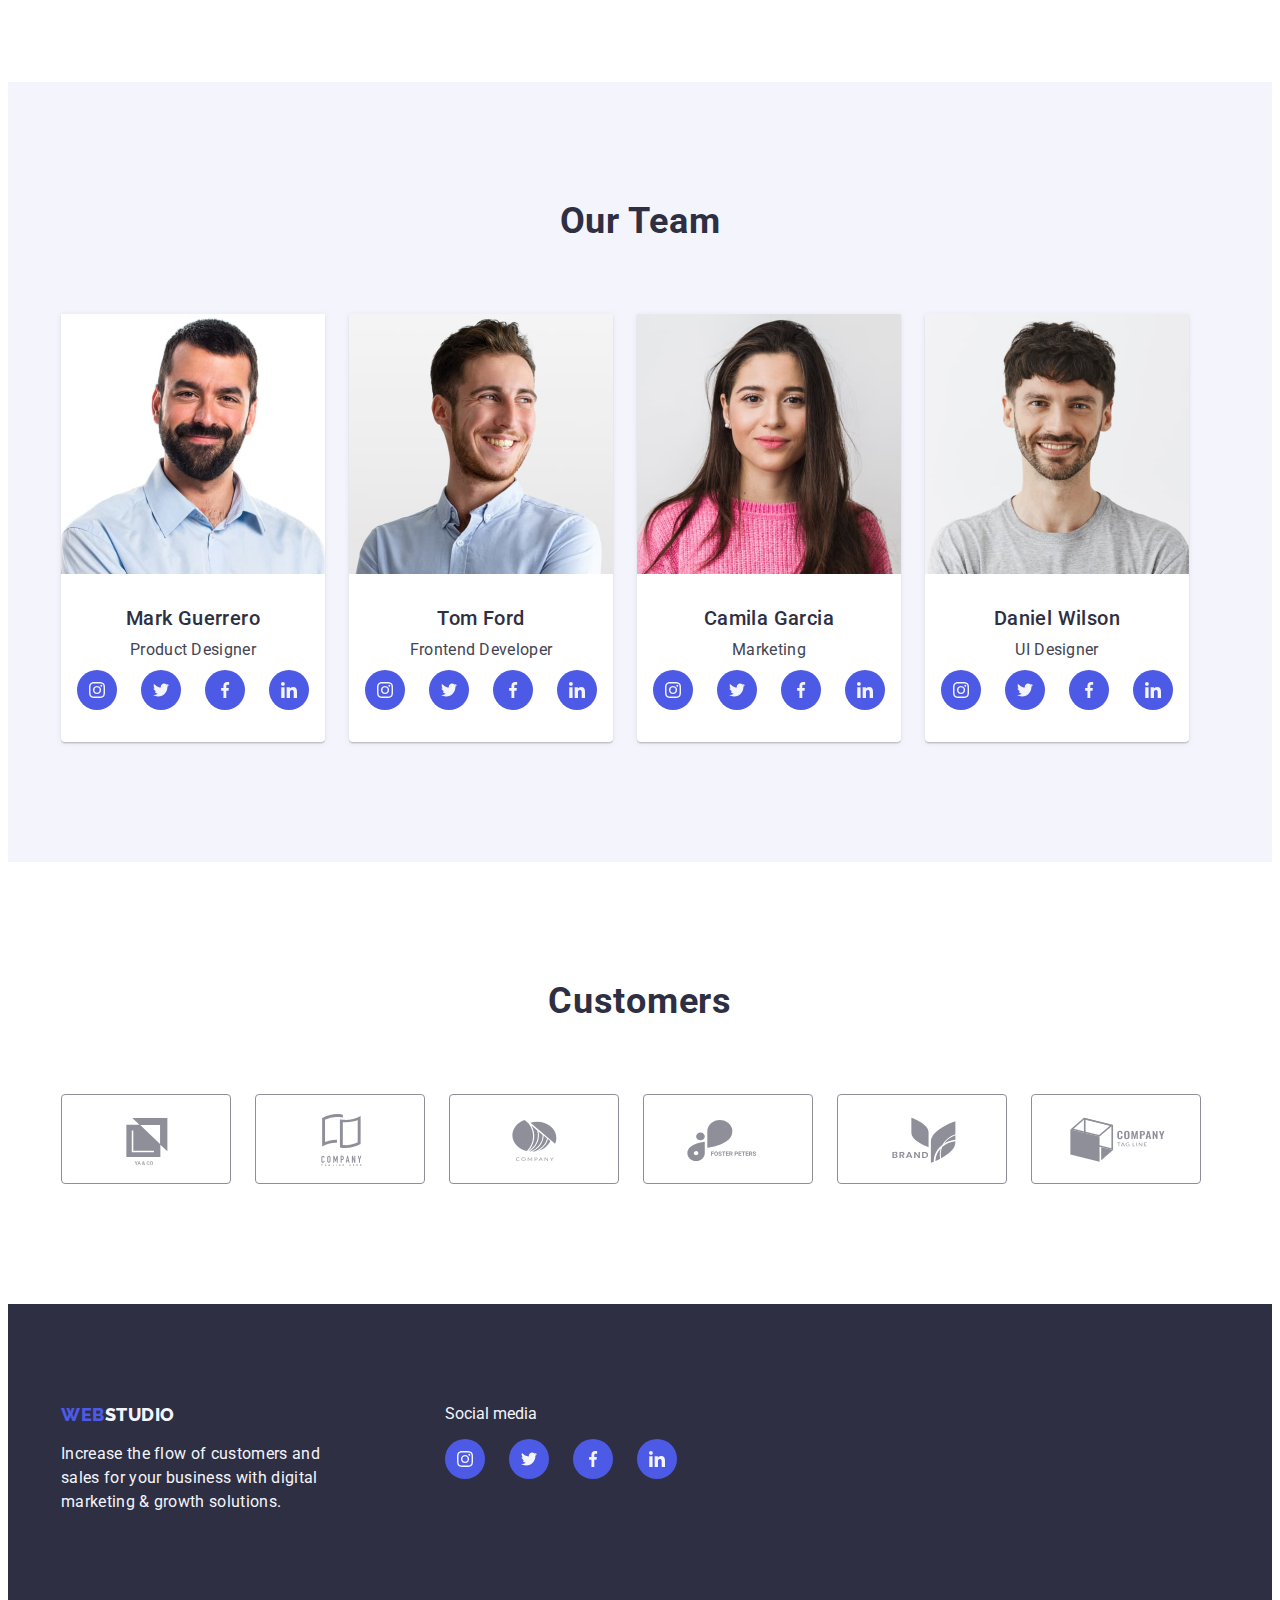
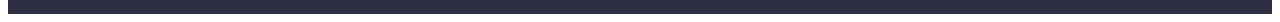
==== commit b86d670e: "hw4" ====
--- a/index.html
+++ b/index.html
@@ -70,7 +70,7 @@
                                 </svg>
                             </a>
                             <h3 class="productivity-subtitle title-cards" >Strategy</h3>
-                            <p class="productivity-text">Our goal is to identify the business problem to walk away with the perfect and creative solution.</p>
+                            <p class="productivity-text text">Our goal is to identify the business problem to walk away with the perfect and creative solution.</p>
                         </div>
                     </li>
                     <li class="productivity-item list-item">
@@ -81,7 +81,7 @@
                                 </svg>
                             </a>
                             <h3 class="productivity-subtitle title-cards">Punctuality</h3>
-                            <p class="productivity-text">Bring the key message to the brand's audience for the best price within the shortest possible time.</p>
+                            <p class="productivity-text text">Bring the key message to the brand's audience for the best price within the shortest possible time.</p>
                         </div>
                     </li>
                     <li class="productivity-item list-item">
@@ -92,7 +92,7 @@
                                 </svg>
                             </a>
                             <h3 class="productivity-subtitle title-cards">Diligence</h3>
-                            <p class="productivity-text">Research and confirm brands that present the strongest digital growth opportunities and minimize risk.</p>
+                            <p class="productivity-text text">Research and confirm brands that present the strongest digital growth opportunities and minimize risk.</p>
                         </div>
                     </li>
                     <li class="productivity-item list-item">
@@ -103,7 +103,7 @@
                                 </svg>
                             </a>
                             <h3 class="productivity-subtitle title-cards">Technologies</h3>
-                            <p class="productivity-text">Design practice focused on digital experiences. We bring forth a deep passion for problem-solving.</p>
+                            <p class="productivity-text text">Design practice focused on digital experiences. We bring forth a deep passion for problem-solving.</p>
                         </div>
                     </li>
                 </ul>
@@ -137,7 +137,7 @@
                         <img class="team-img img" src="./images/team1.jpg" alt="team representative Mark" width="264" height="260">
                         <div class="text-cards">
                             <h3 class="team-subtitle title-cards">Mark Guerrero</h3> 
-                            <p class="team-text ">Product Designer</p> 
+                            <p class="team-text text">Product Designer</p> 
                             <ul class="soc-list list">
                                 <li class="soc-list-item">
                                     <a class="soc-icon-link link" href="">
@@ -174,7 +174,7 @@
                         <img class="team-img img" src="./images/team2.jpg" alt="team representative Tom" width="264" height="260">
                         <div class="text-cards">
                             <h3 class="team-subtitle title-cards">Tom Ford</h3>
-                            <p class="team-text ">Frontend Developer</p>
+                            <p class="team-text text">Frontend Developer</p>
                             <ul class="soc-list list">
                                 <li class="soc-list-item">
                                     <a class="soc-icon-link link" href="">
@@ -211,7 +211,7 @@
                         <img class="team-img img" src="./images/team3.jpg" alt="team representative Camila" width="264" height="260">
                         <div class="text-cards">
                             <h3 class="team-subtitle title-cards">Camila Garcia</h3>
-                            <p class="team-text ">Marketing</p> 
+                            <p class="team-text text">Marketing</p> 
                             <ul class="soc-list list">
                                 <li class="soc-list-item">
                                     <a class="soc-icon-link link" href="">
@@ -248,7 +248,7 @@
                         <img class="team-img img" src="./images/team4.jpg" alt="team representative Daniel" width="264" height="260">
                         <div class="text-cards">
                             <h3 class="team-subtitle title-cards">Daniel Wilson</h3>  
-                            <p class="team-text ">UI Designer</p> 
+                            <p class="team-text text">UI Designer</p> 
                             <ul class="soc-list list">
                                 <li class="soc-list-item">
                                     <a class="soc-icon-link link" href="">
@@ -344,7 +344,7 @@
             <a class="footer-logo logo link" href="./index.html">
                 Web<span class="footer-span black-part-logo">Studio</span>
             </a>
-            <p class="footer-text">Increase the flow of customers and sales for your business with digital marketing & growth solutions.</p>
+            <p class="footer-text text">Increase the flow of customers and sales for your business with digital marketing & growth solutions.</p>
             </div>
             <div class="footer-soc">
                 <p class="footer-text">Social media</p>
--- a/css/styles.css
+++ b/css/styles.css
@@ -11,6 +11,7 @@
     --border-header-color: #E7E9FC;
     --hero-bg-gradient: linear-gradient(rgba(46, 47, 66, 0.7), rgba(46, 47, 66, 0.7));
     --customers-icon-color: #8E8F99;
+    --footer-icon-hover-color: #31D0AA;
 }   
 
 li {
@@ -80,6 +81,11 @@
     margin-bottom: 8px;
 }
 
+.text{
+    letter-spacing: 0.02em;
+    line-height: 1.5;
+    color: var(--secondary-text-color);
+}
 /* ======= /COMPONENTS ======= */
 body {
     background-color: var(--background-title-btn-color);
@@ -137,6 +143,7 @@
 .header-menu-link:hover,
 .header-menu-link:focus {
     color: var(--hover-color);
+    
 }
 
 .header-contact {
@@ -288,6 +295,11 @@
     align-items: center;
     justify-content: center;
 }
+
+.team .soc-icon-link:hover,
+.team .soc-icon-link:focus{
+    background-color: var(--hover-color);
+}
 /* =======CUSTOMERS====== */
 .customers-list{
     display: flex;
@@ -305,6 +317,17 @@
 }
 .customers-icon{
     fill: var(--customers-icon-color);
+  
+}
+
+.customers-icon-link:hover, 
+.customers-icon-link:focus{
+    border-color: var(--hover-color);
+}
+
+.customers-icon:hover,
+.customers-icon:focus{
+    fill: var(--hover-color);
 }
 /* ======= FOOTER ======= */
 .footer {
@@ -322,8 +345,6 @@
 
 .footer-text {
     color: var(--team-filter-footer-background);
-    letter-spacing: 0.02em;
-    line-height: 1.5;
     margin-top: 17.5px;
     width: 264px;
 }
@@ -336,6 +357,10 @@
 }
 .footer-soc > .soc-list{
     padding: 0;
+}
+.footer .soc-icon-link:hover,
+.footer .soc-icon-link:focus{
+    background-color: var(--footer-icon-hover-color);
 }
 /* ======= /FOOTER ======= */
 /* ========PORTFOLIO====== */
@@ -366,6 +391,8 @@
     background-color: var(--hover-color);
     cursor: pointer;
     color: var(--background-title-btn-color);
+    box-shadow: 0px 3px 1px rgba(0, 0, 0, 0.1), 0px 2px 1px rgba(0, 0, 0, 0.08), 0px 2px 2px rgba(0, 0, 0, 0.12);
+    border: none;
 }
 
 .portfolio-text {
@@ -394,4 +421,8 @@
 
 .portfolio-img-link > .text-cards{
     padding-left: 16px;
+}
+.portfolio-item:hover,
+.portfolio-item:focus{
+    box-shadow: 0px 1px 6px rgba(46, 47, 66, 0.08), 0px 1px 1px rgba(46, 47, 66, 0.16), 0px 2px 1px rgba(46, 47, 66, 0.08);
 }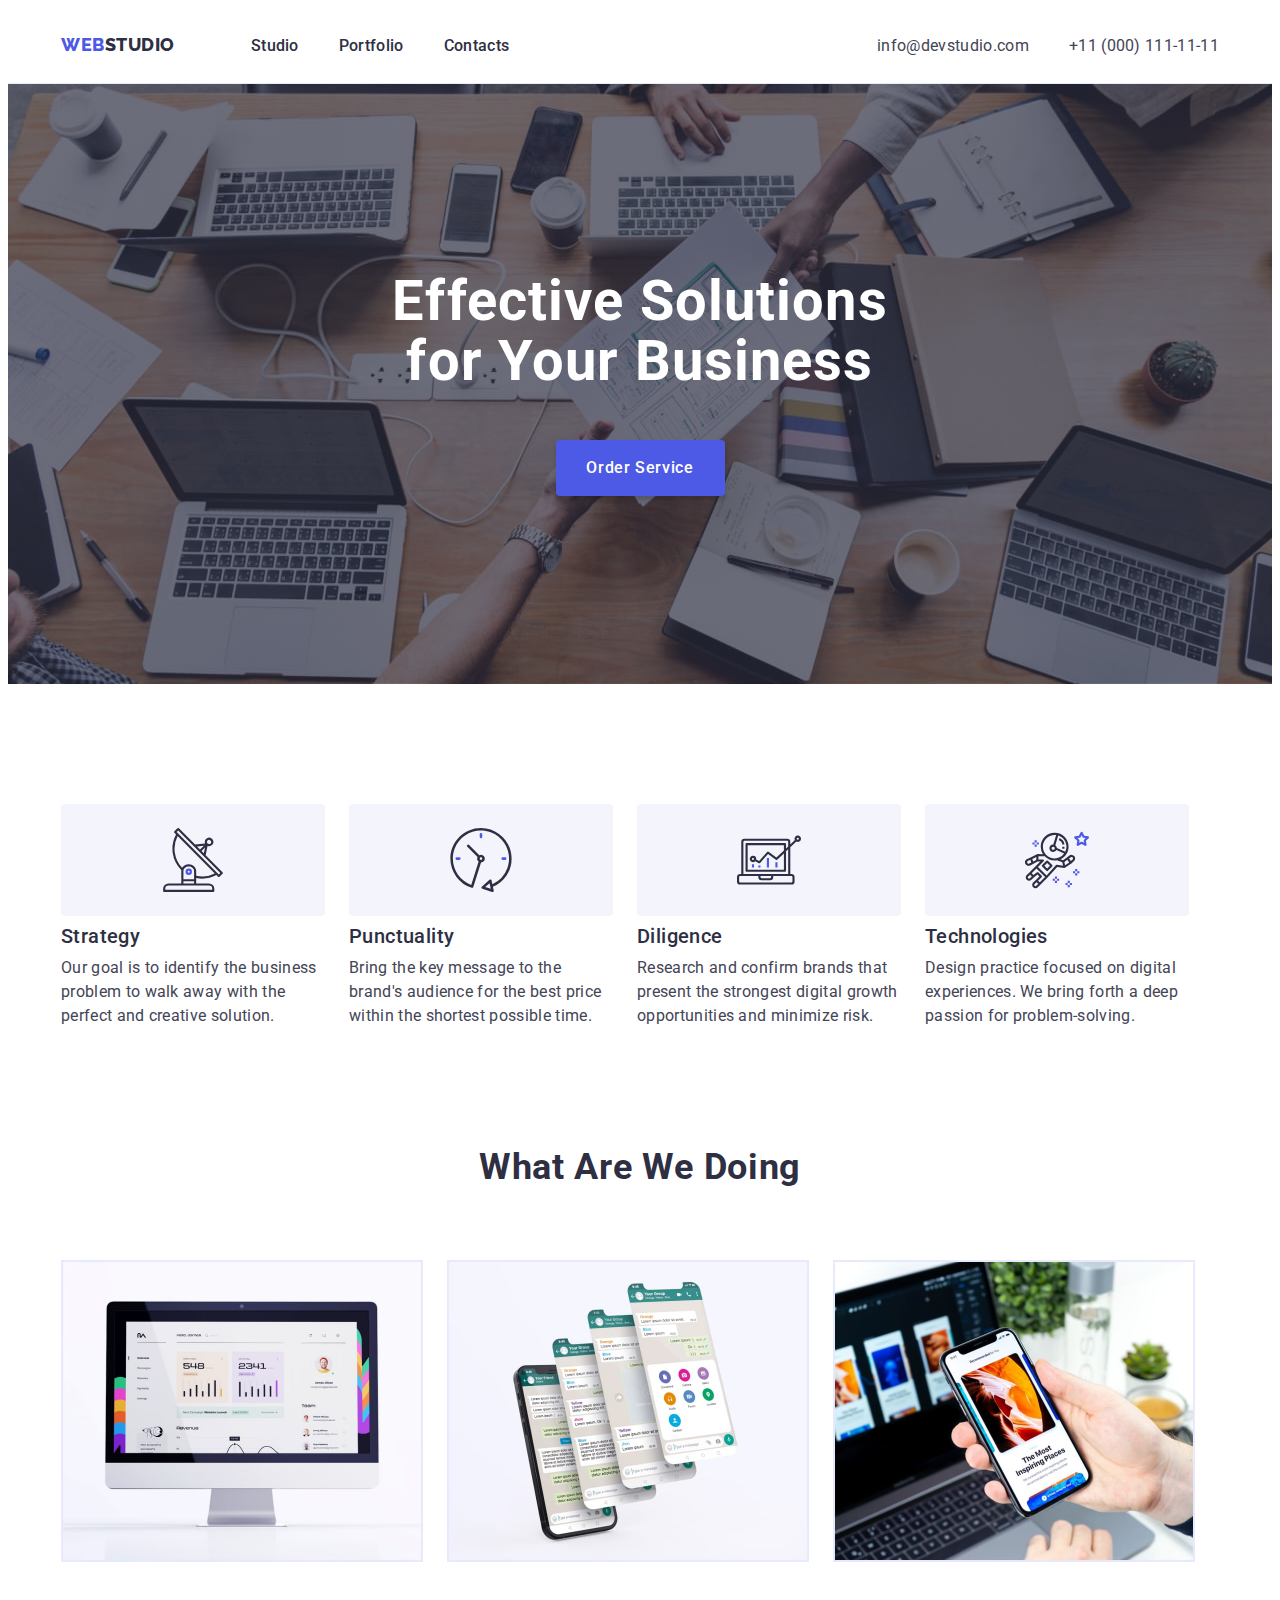
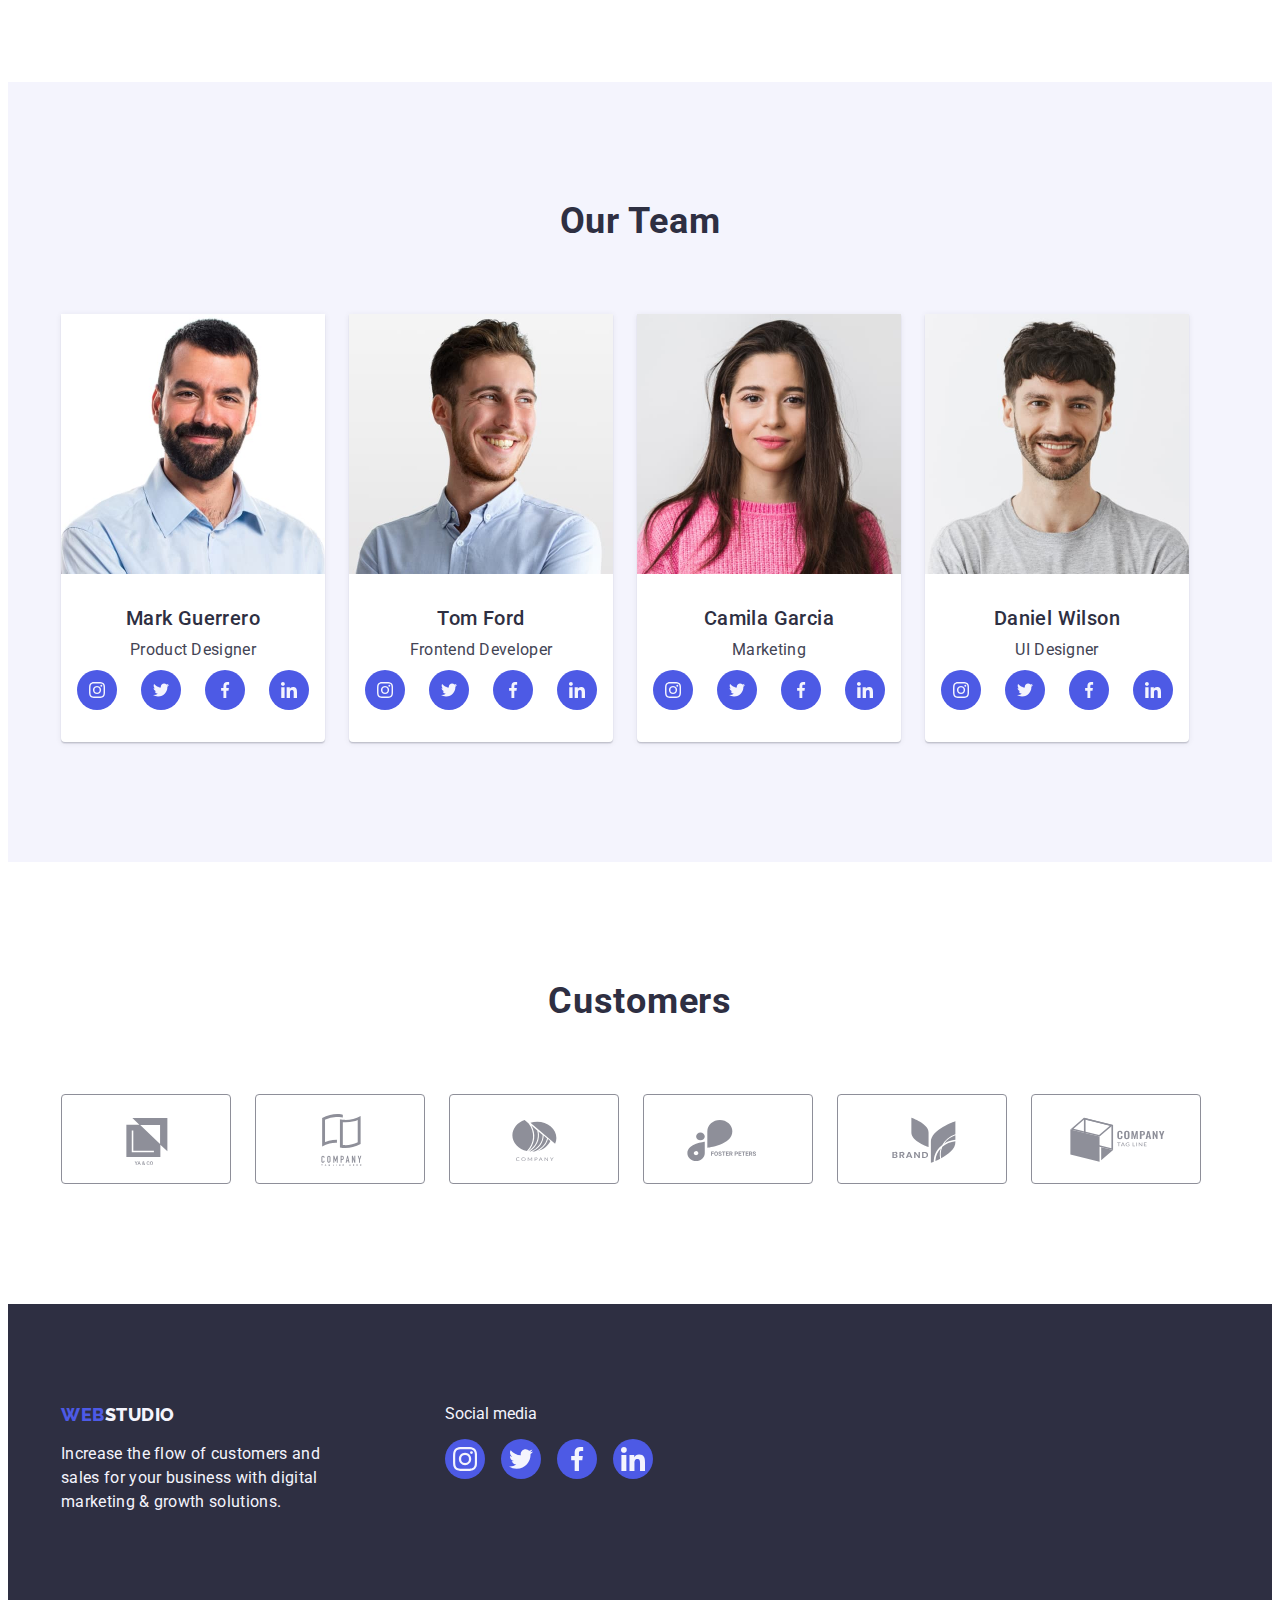
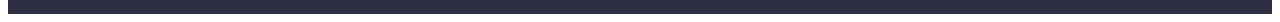
==== commit 4048c571: "fix-hw4" ====
--- a/index.html
+++ b/index.html
@@ -351,28 +351,28 @@
                 <ul class="soc-list list">
                     <li class="soc-list-item">
                         <a class="soc-icon-link link" href="">
-                            <svg class="soc-icon" width="16px" height="16px">
+                            <svg class="soc-icon" width="24px" height="24px">
                                 <use href="./images/icons.svg#icon-instagram"></use>
                             </svg>
                         </a>
                     </li>
                     <li class="soc-list-item">
                         <a class="soc-icon-link link" href="">
-                            <svg class="soc-icon" width="16px" height="16px">
+                            <svg class="soc-icon" width="24px" height="24px">
                                 <use href="./images/icons.svg#icon-twitter"></use>
                             </svg>
                         </a>
                     </li>
                     <li class="soc-list-item">
                         <a class="soc-icon-link link" href="">
-                            <svg class="soc-icon" width="16px" height="16px">
+                            <svg class="soc-icon" width="24px" height="24px">
                                 <use href="./images/icons.svg#icon-facebook"></use>
                             </svg>
                         </a>
                     </li>
                     <li class="soc-list-item">
                         <a class="soc-icon-link link" href="">
-                            <svg class="soc-icon" width="16px" height="16px">
+                            <svg class="soc-icon" width="24px" height="24px">
                                 <use href="./images/icons.svg#icon-linkedin"></use>
                             </svg>
                         </a>
--- a/css/styles.css
+++ b/css/styles.css
@@ -325,10 +325,11 @@
     border-color: var(--hover-color);
 }
 
-.customers-icon:hover,
-.customers-icon:focus{
+.customers-icon-link:hover .customers-icon, 
+.customers-icon-link:focus .customers-icon{
     fill: var(--hover-color);
 }
+
 /* ======= FOOTER ======= */
 .footer {
     background-color: var(--main-text-color);
@@ -357,6 +358,7 @@
 }
 .footer-soc > .soc-list{
     padding: 0;
+    gap: 16px;
 }
 .footer .soc-icon-link:hover,
 .footer .soc-icon-link:focus{
@@ -392,7 +394,7 @@
     cursor: pointer;
     color: var(--background-title-btn-color);
     box-shadow: 0px 3px 1px rgba(0, 0, 0, 0.1), 0px 2px 1px rgba(0, 0, 0, 0.08), 0px 2px 2px rgba(0, 0, 0, 0.12);
-    border: none;
+    border-color: var(--hover-color);
 }
 
 .portfolio-text {
